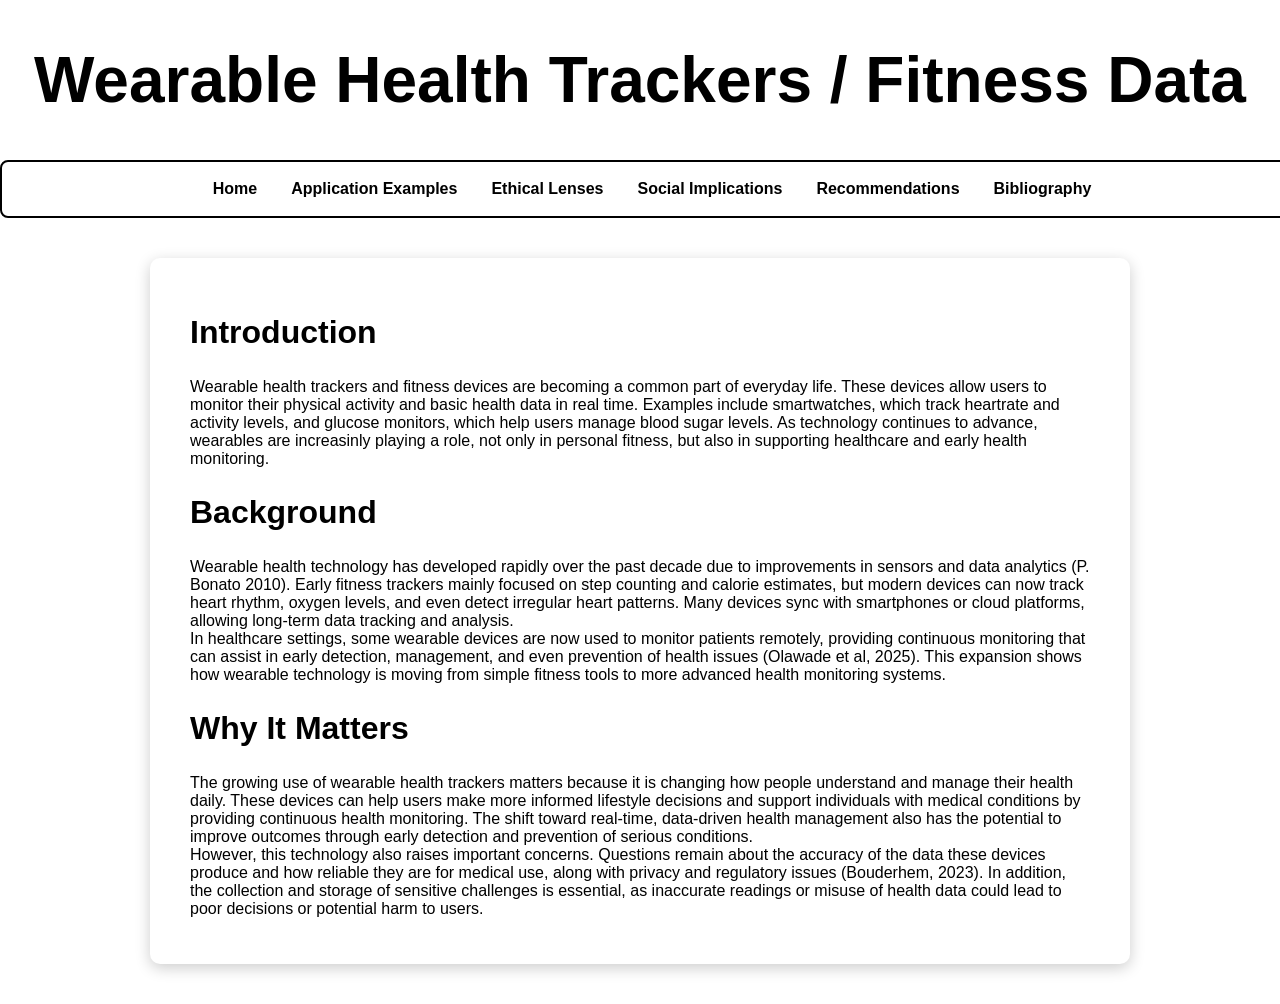
==== index.html @ 164eac93 "Update index.html" ====
<!DOCTYPE HTML>
<HTML>
  <head>
    <title>Home</title>
    <link rel="stylesheet" href="styles.css">
    <style>
      /* -- Background Image -- */
      body
      {
        margin: 0;
        font-family: Arial, Helvetica, sans-serif;
        background-image: url('images/Ai-Design-Background.jpg');
        background-size:cover;
        background-position: center;
        background-attachment: fixed;
      }

      /* -- Image -- */
      figure
      {
        text-align: center;
        margin: 30px auto;
      }

      figcaption
      {
        font-size: 0.9em;
        color: #555;
        margin-top: 6px;
        font-style: italic;
      }

      .ai-label
      {
        display: inline-block;
        background-color: #222;
        color: #fff;
        font-size: 0.8em;
        padding: 4px 10px;
        border-radius: 4px;
        margin-top: 4px;
      }

      img.withAttributes
      {
        display: block;
        margin: 20px auto;
        max-width:80%;
        height: auto;
        border-radius: 8px;
        box-shadow: 0 4px 10px rgba( 0, 0, 0, 0.1);
      }
      
    </style>
  </head>

  <body>
    <h1>
      Wearable Health Trackers / Fitness Data
    </h1>

    <nav>
      <a href="index.html"> Home </a>
      <a href="examples.html">Application Examples</a>
      <a href="ethics.html">Ethical Lenses</a>
      <a href="social.html">Social Implications</a>
      <a href="recco.html">Recommendations</a>
      <a href="biblio.html">Bibliography</a>
    </nav>

    <div class="block">
      <h2>
        Introduction
      </h2>
      <p>
        Wearable health trackers and fitness devices are becoming a common part of everyday life. These devices allow users to monitor their physical activity and basic health data in real 
        time. Examples include smartwatches, which track heartrate and activity levels, and glucose monitors, which help users manage blood sugar levels. As technology continues to advance, 
        wearables are increasinly playing a role, not only in personal fitness, but also in supporting healthcare and early health monitoring.
      </p>

      <h2>
        Background
      </h2>
      <p>
        Wearable health technology has developed rapidly over the past decade due to improvements in sensors and data analytics (P. Bonato 2010). Early fitness trackers mainly focused on step 
        counting and calorie estimates, but modern devices can now track heart rhythm, oxygen levels, and even detect irregular heart patterns. Many devices sync with smartphones or cloud 
        platforms, allowing long-term data tracking and analysis. <br>
        In healthcare settings, some wearable devices are now used to monitor patients remotely, providing continuous monitoring that can assist in early detection, management, and even 
        prevention of health issues (Olawade et al, 2025). This expansion shows how wearable technology is moving from simple fitness tools to more advanced health monitoring systems.
      </p>

      <h2>
        Why It Matters
      </h2>
      <p>
        The growing use of wearable health trackers matters because it is changing how people understand and manage their health daily. These devices can help users make more informed 
        lifestyle decisions and support individuals with medical conditions by providing continuous health monitoring. The shift toward real-time, data-driven health management also 
        has the potential to improve outcomes through early detection and prevention of serious conditions. <br>
        However, this technology also raises important concerns. Questions remain about the accuracy of the data these devices produce and how reliable they are for medical use, along with 
        privacy and regulatory issues (Bouderhem, 2023). In addition, the collection and storage of sensitive challenges is essential, as inaccurate readings or misuse of health data could 
        lead to poor decisions or potential harm to users.
      </p>
  </body>
</HTML>
---- styles.css ----
/* -- Main Content Block -- */
        .block
        {
          background-color: white;
          max-width: 900px;
          margin: 40px auto;
          padding: 30px 40px;
          border-radius: 10px;
          box-shadow: 0 4px 15px rgba( 0, 0, 0, 0.2);
        }
        
        /* -- Nav Bar -- */
        nav
        {
          display: flex;
          flex-wrap: wrap;
          justify-content: center;
          gap: 10px;
          background-color: white;
          border: 2px solid black;
          width: 100%;
          padding: 10px;
          margin-bottom: 25px;
          border-radius: 8px;
        }

        nav a
        {
          color: black;
          text-decoration: none;
          font-weight: bold;
          padding: 8px 12px;
          white-space: nowrap;
        }

        nav a:hover
        {
          text-decoration: underline;
        }
        
        /* -- Headings and Text Styling -- */
        h1
        {
          font-family: Arial, Helvetica, sans-serif;
          font-weight: bold;
          font-size: 4em;
          text-align: center;
          color: black;
        }
        h2
        {
          font-size: 2em;
          color: black;
        }
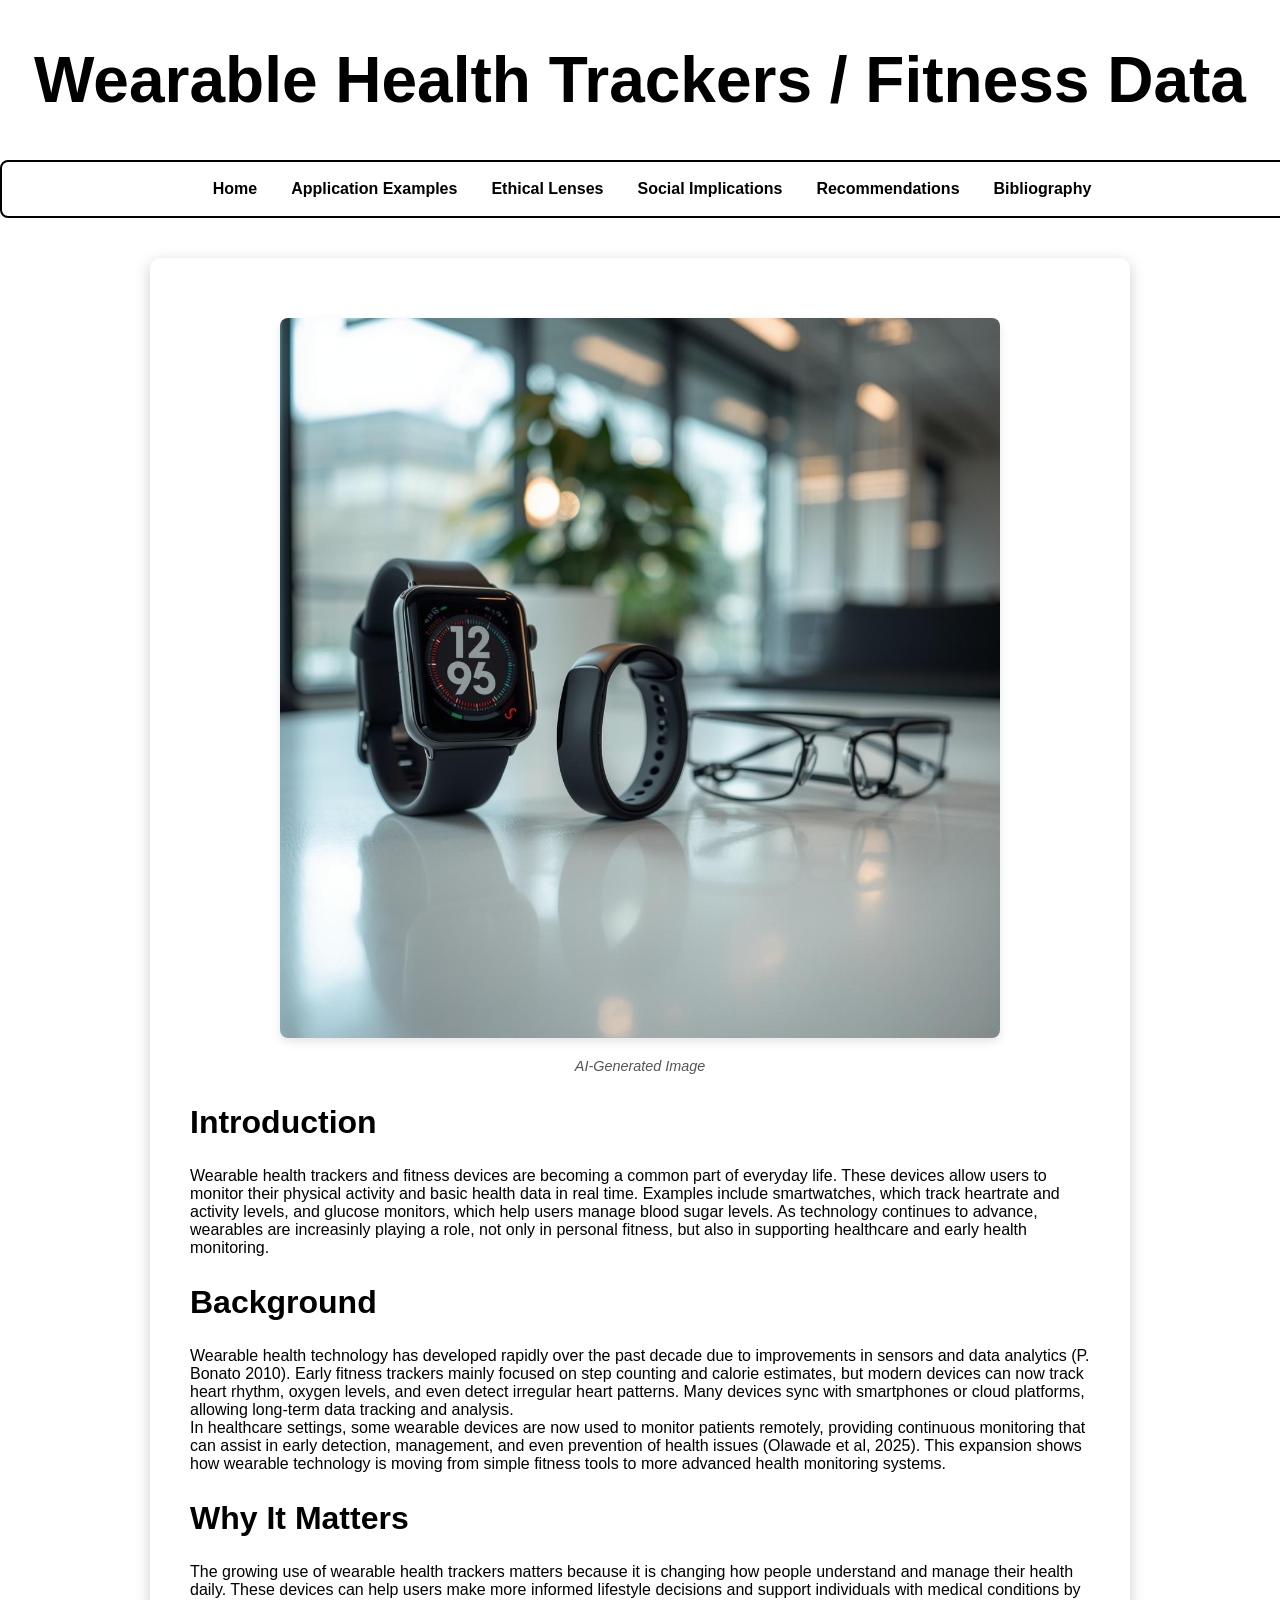
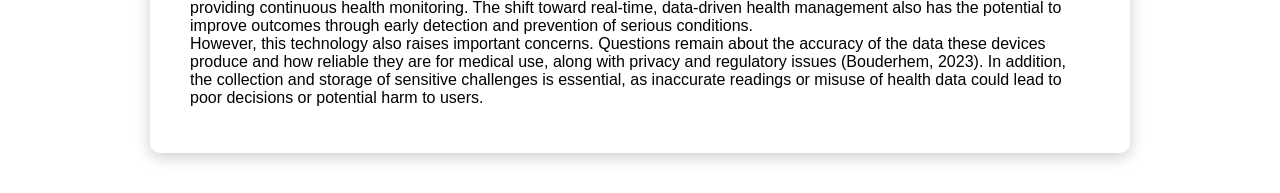
==== commit a8f696ad: "Update index.html" ====
--- a/index.html
+++ b/index.html
@@ -69,6 +69,13 @@
     </nav>
 
     <div class="block">
+      <figure>
+        <img class="withAttributes" src="Ai-Wearable-Tech.jpg" alt=Generated using CanvaAI, May 3, 2026">
+        <figcaption>
+          AI-Generated Image
+        </figcaption>
+      </figure>
+      
       <h2>
         Introduction
       </h2>
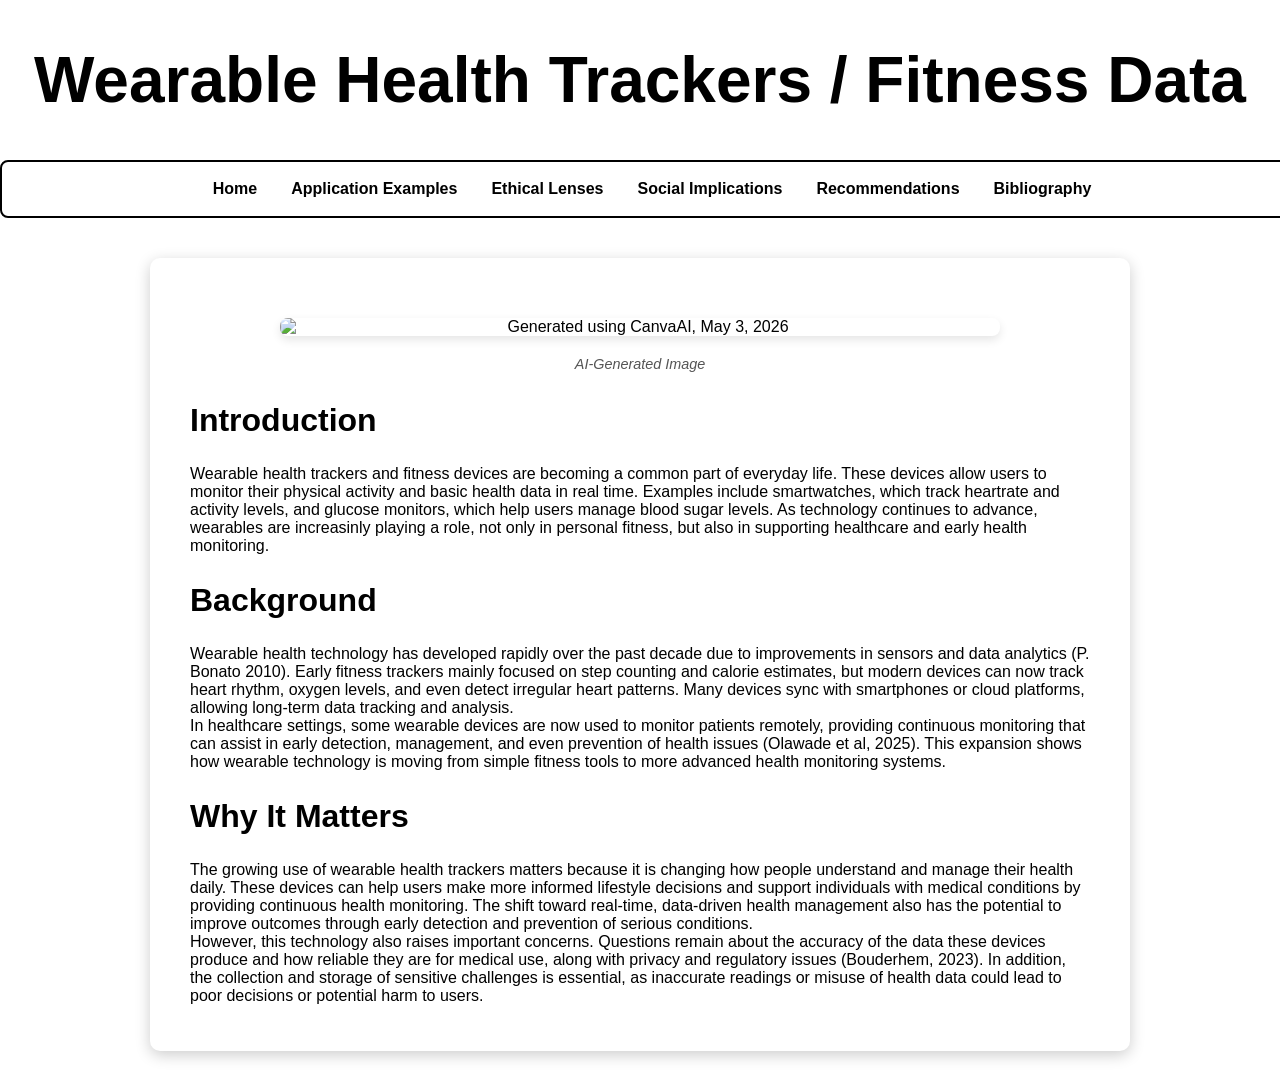
==== commit 4f5c7d5d: "Update index.html" ====
--- a/index.html
+++ b/index.html
@@ -70,7 +70,7 @@
 
     <div class="block">
       <figure>
-        <img class="withAttributes" src="Ai-Wearable-Tech.jpg" alt=Generated using CanvaAI, May 3, 2026">
+        <img class="withAttributes" src="image/Ai-Wearable-Tech.jpg" alt="Generated using CanvaAI, May 3, 2026">
         <figcaption>
           AI-Generated Image
         </figcaption>
@@ -107,5 +107,6 @@
         privacy and regulatory issues (Bouderhem, 2023). In addition, the collection and storage of sensitive challenges is essential, as inaccurate readings or misuse of health data could 
         lead to poor decisions or potential harm to users.
       </p>
+    </div>
   </body>
 </HTML>
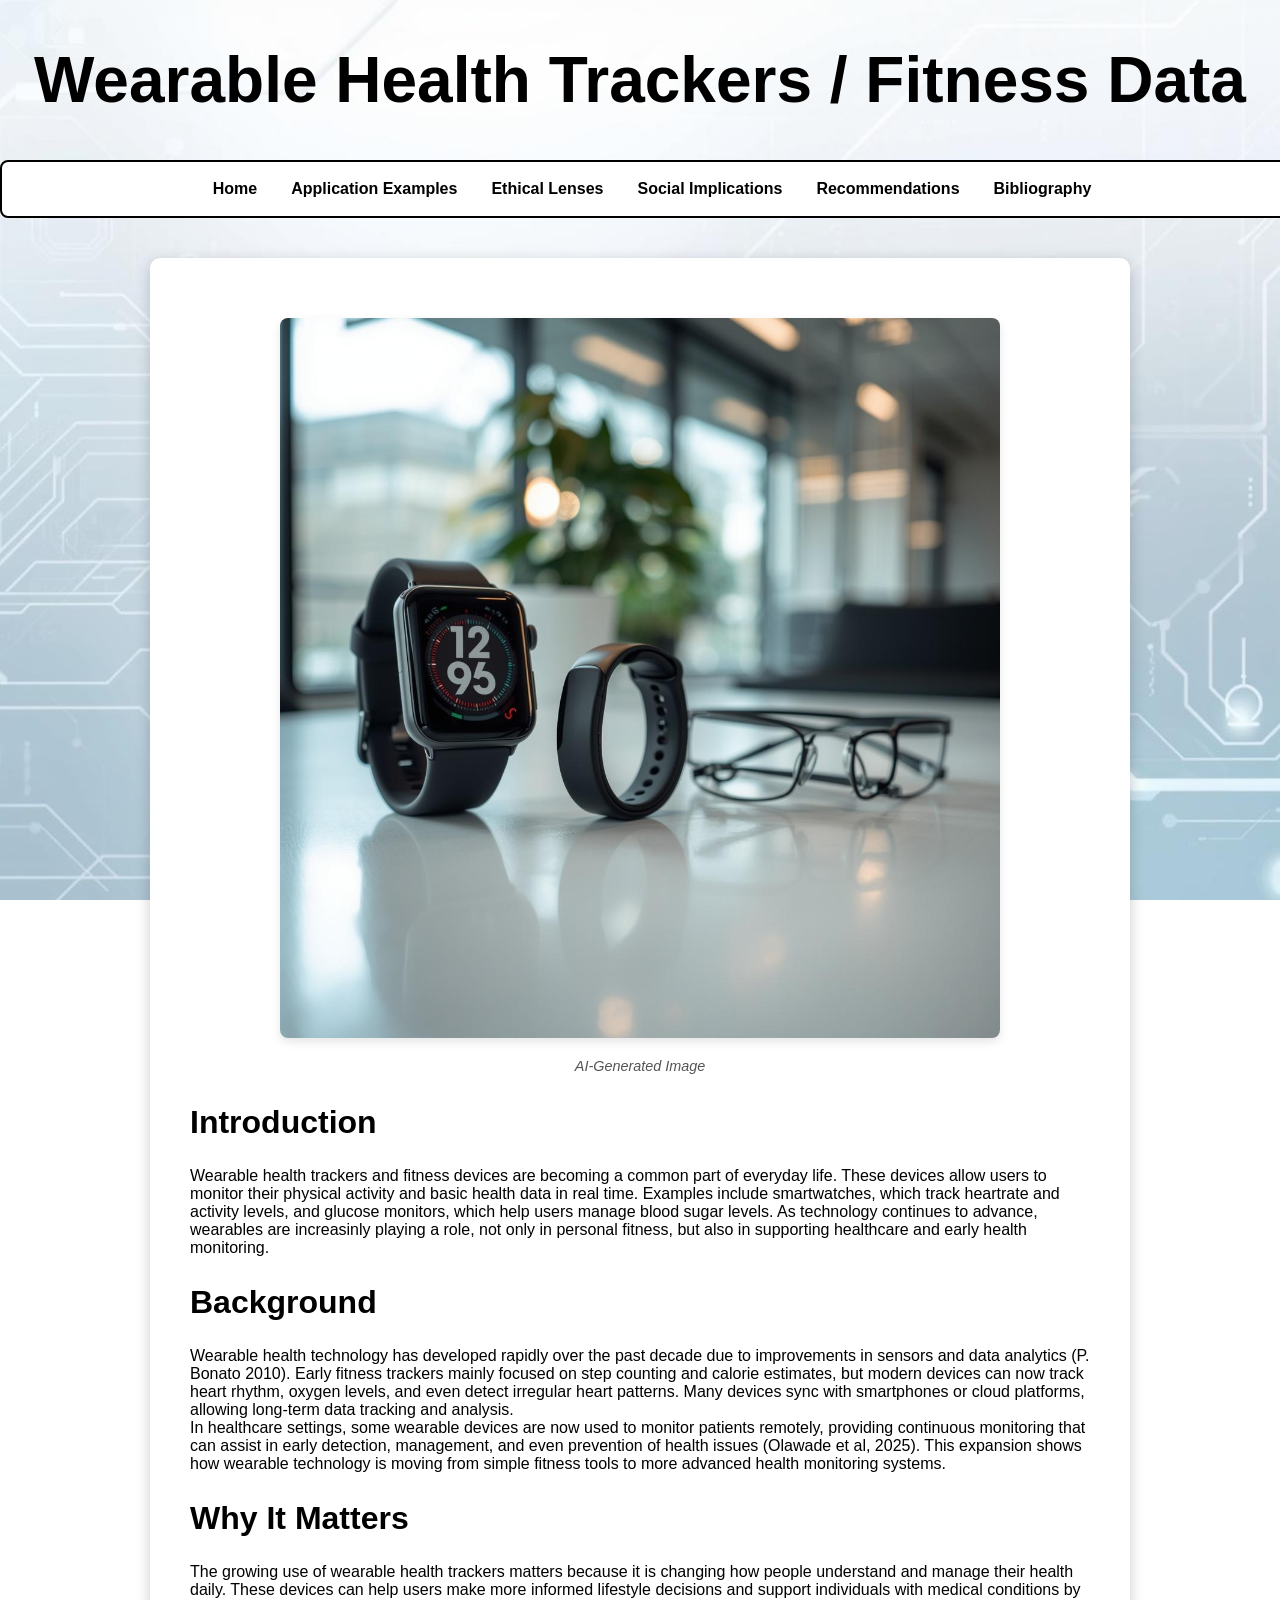
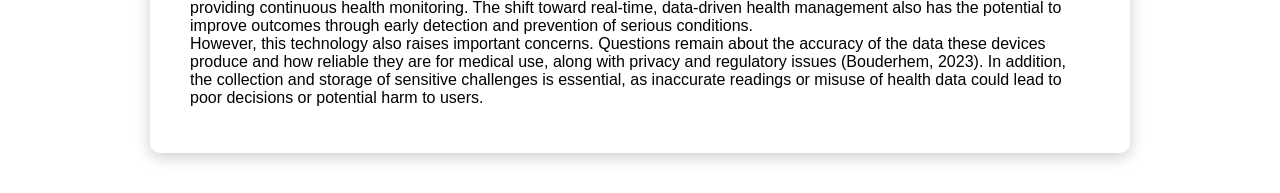
==== commit 5cbba18d: "Update index.html" ====
--- a/index.html
+++ b/index.html
@@ -9,7 +9,7 @@
       {
         margin: 0;
         font-family: Arial, Helvetica, sans-serif;
-        background-image: url('images/Ai-Design-Background.jpg');
+        background-image: url("Ai-Design-Background.jpg");
         background-size:cover;
         background-position: center;
         background-attachment: fixed;
@@ -61,16 +61,16 @@
 
     <nav>
       <a href="index.html"> Home </a>
-      <a href="examples.html">Application Examples</a>
-      <a href="ethics.html">Ethical Lenses</a>
-      <a href="social.html">Social Implications</a>
-      <a href="recco.html">Recommendations</a>
-      <a href="biblio.html">Bibliography</a>
+      <a href="examples.html"> Application Examples </a>
+      <a href="ethics.html"> Ethical Lenses </a>
+      <a href="social.html"> Social Implications </a>
+      <a href="recco.html"> Recommendations </a>
+      <a href="biblio.html"> Bibliography </a>
     </nav>
 
     <div class="block">
       <figure>
-        <img class="withAttributes" src="image/Ai-Wearable-Tech.jpg" alt="Generated using CanvaAI, May 3, 2026">
+        <img class="withAttributes" src="Ai-Wearable-Tech.jpg" alt="Generated using CanvaAI, May 3, 2026">
         <figcaption>
           AI-Generated Image
         </figcaption>
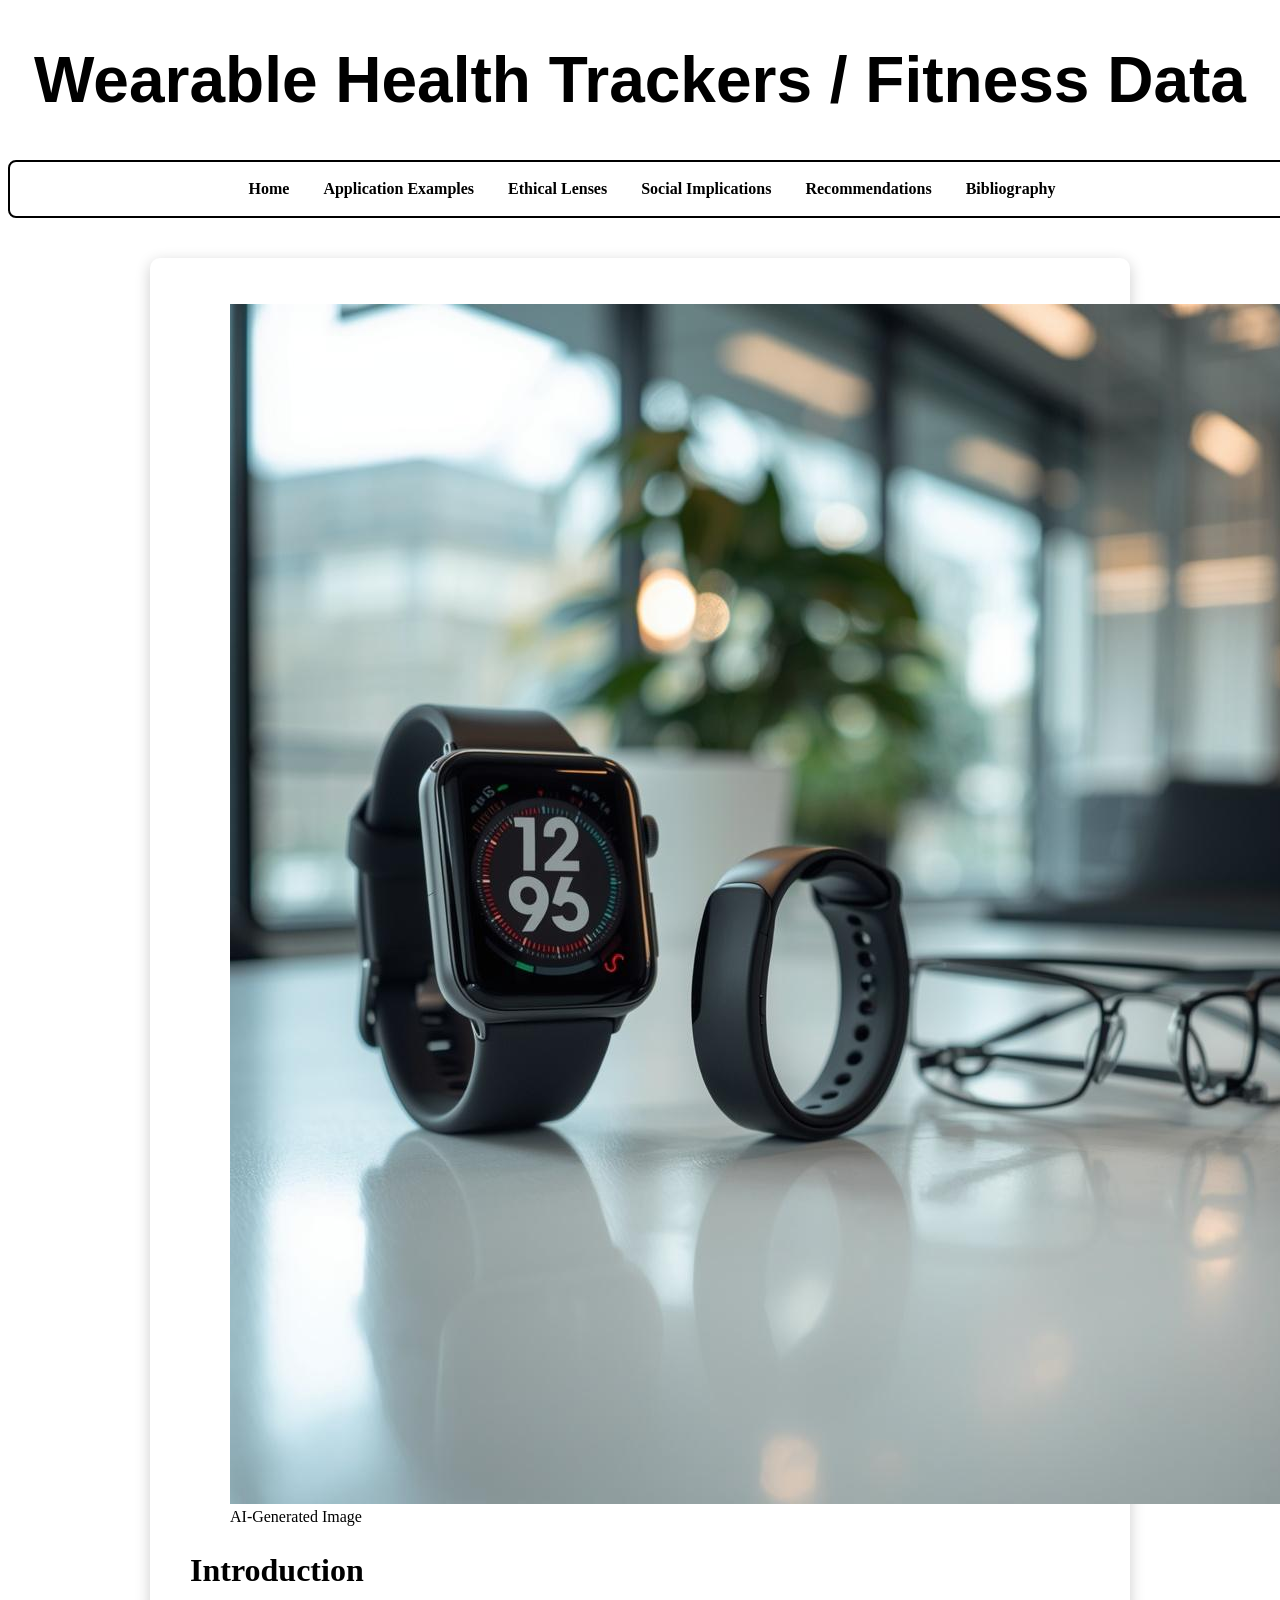
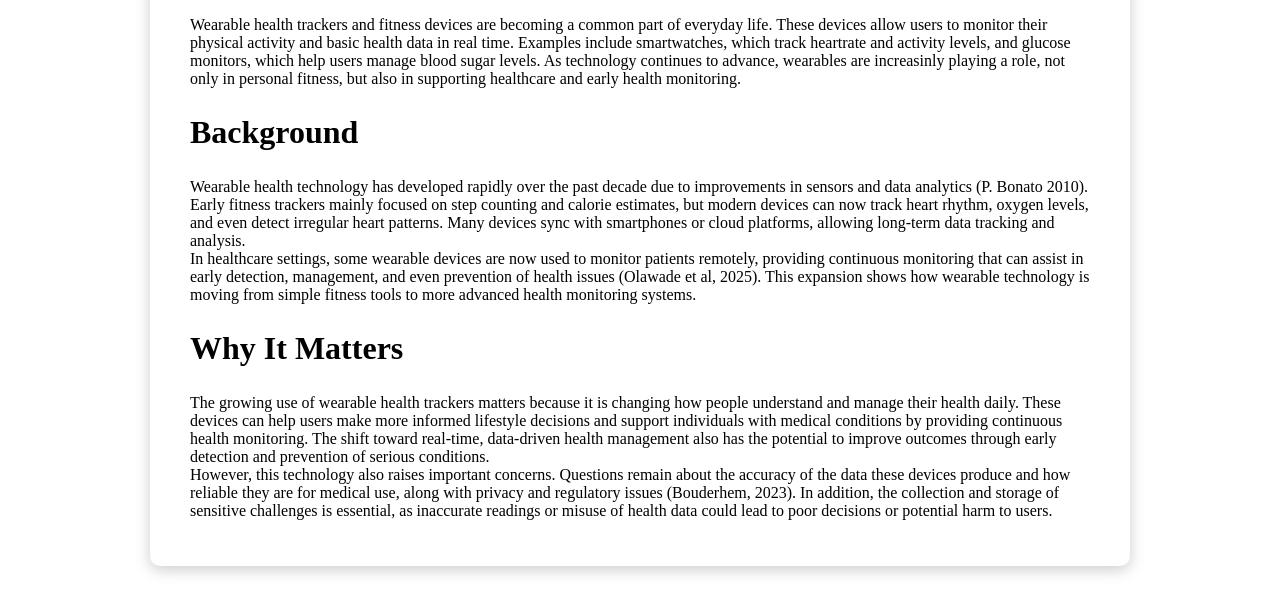
==== commit cadfc9dc: "Update index.html" ====
--- a/index.html
+++ b/index.html
@@ -3,55 +3,6 @@
   <head>
     <title>Home</title>
     <link rel="stylesheet" href="styles.css">
-    <style>
-      /* -- Background Image -- */
-      body
-      {
-        margin: 0;
-        font-family: Arial, Helvetica, sans-serif;
-        background-image: url("Ai-Design-Background.jpg");
-        background-size:cover;
-        background-position: center;
-        background-attachment: fixed;
-      }
-
-      /* -- Image -- */
-      figure
-      {
-        text-align: center;
-        margin: 30px auto;
-      }
-
-      figcaption
-      {
-        font-size: 0.9em;
-        color: #555;
-        margin-top: 6px;
-        font-style: italic;
-      }
-
-      .ai-label
-      {
-        display: inline-block;
-        background-color: #222;
-        color: #fff;
-        font-size: 0.8em;
-        padding: 4px 10px;
-        border-radius: 4px;
-        margin-top: 4px;
-      }
-
-      img.withAttributes
-      {
-        display: block;
-        margin: 20px auto;
-        max-width:80%;
-        height: auto;
-        border-radius: 8px;
-        box-shadow: 0 4px 10px rgba( 0, 0, 0, 0.1);
-      }
-      
-    </style>
   </head>
 
   <body>
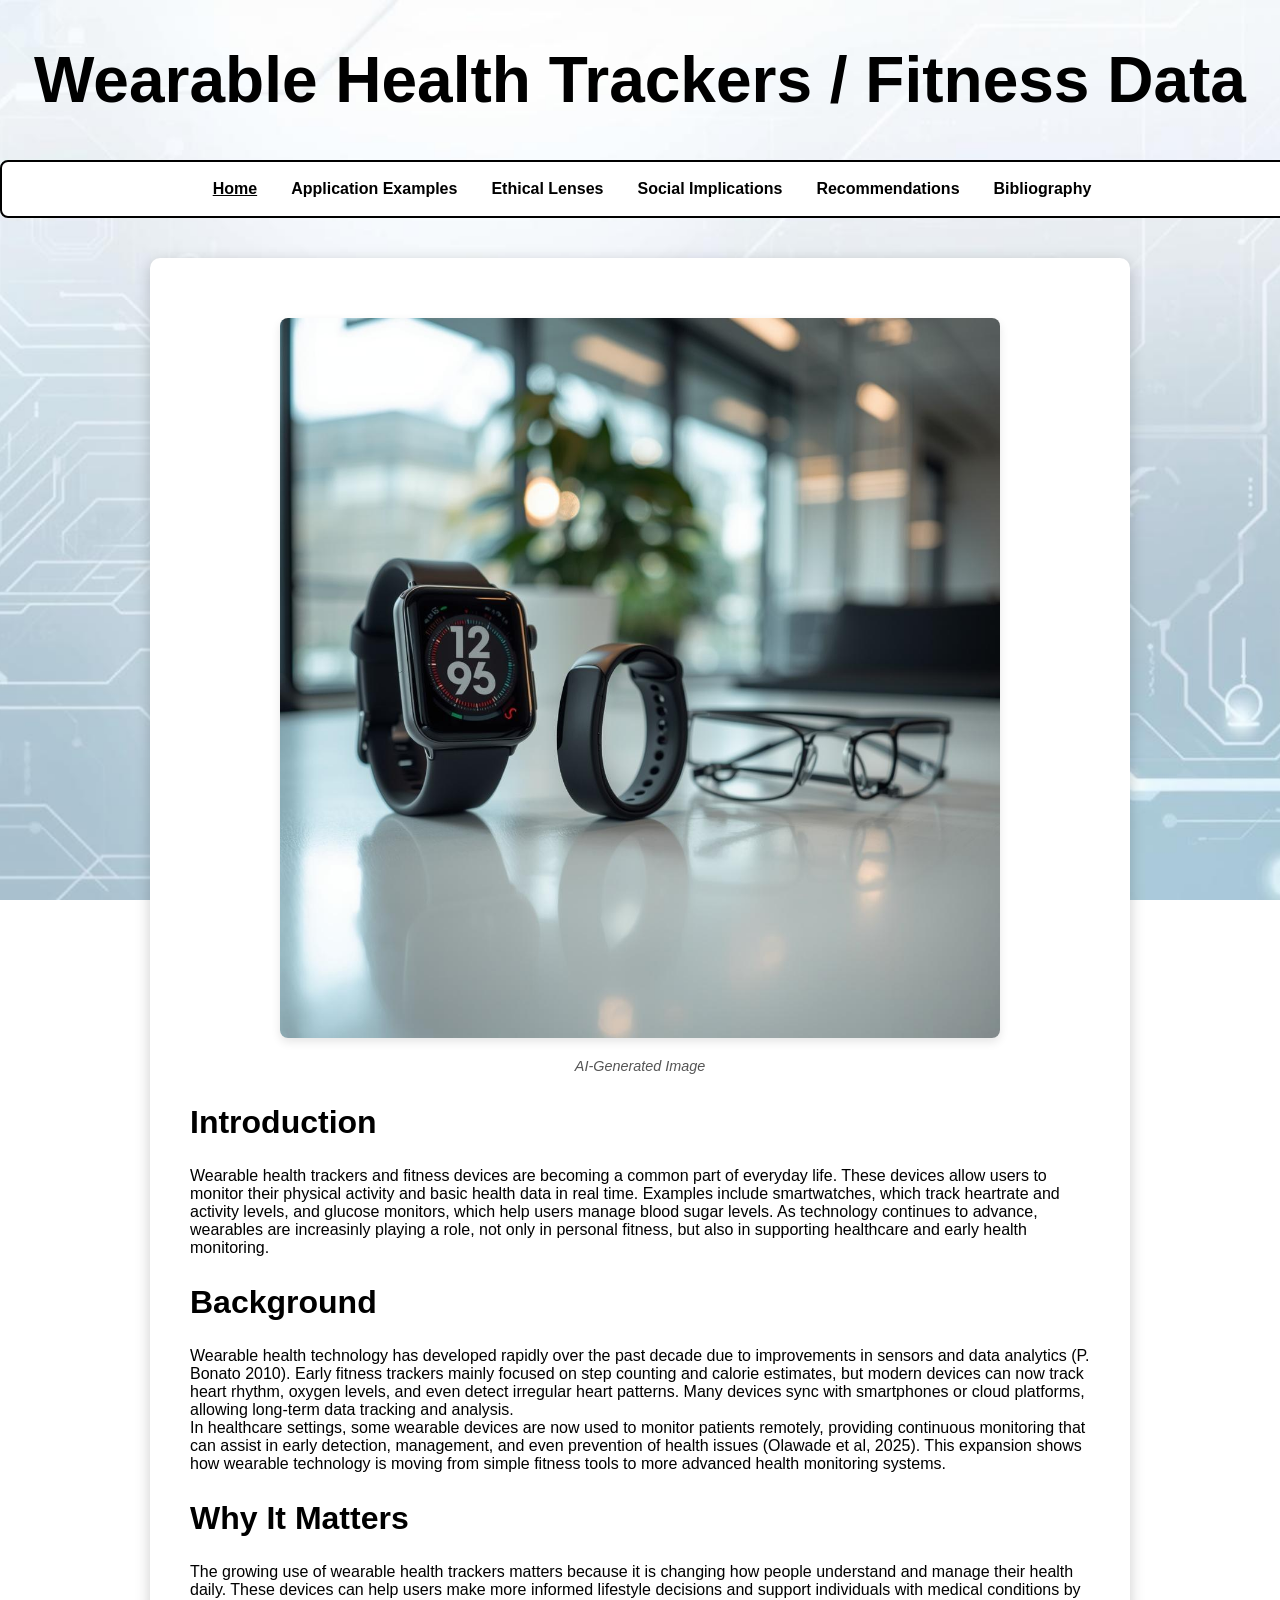
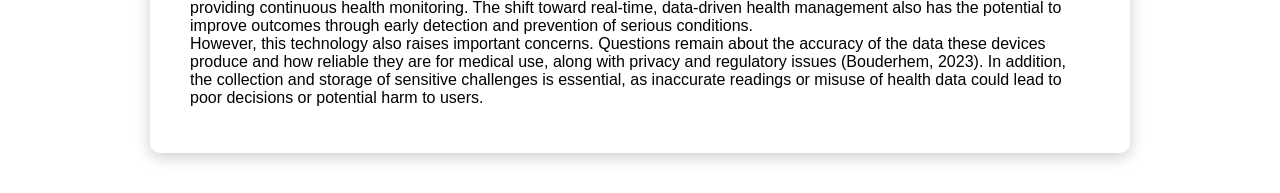
==== commit 195367a5: "Update index.html" ====
--- a/index.html
+++ b/index.html
@@ -11,7 +11,7 @@
     </h1>
 
     <nav>
-      <a href="index.html"> Home </a>
+      <a href="index.html" class="active"> Home </a>
       <a href="examples.html"> Application Examples </a>
       <a href="ethics.html"> Ethical Lenses </a>
       <a href="social.html"> Social Implications </a>
--- a/styles.css
+++ b/styles.css
@@ -1,3 +1,50 @@
+      /* -- Background Image -- */
+      body
+      {
+        margin: 0;
+        font-family: Arial, Helvetica, sans-serif;
+        background-image: url("Ai-Design-Background.jpg");
+        background-size:cover;
+        background-position: center;
+        background-attachment: fixed;
+      }
+
+      /* -- Image -- */
+      figure
+      {
+        text-align: center;
+        margin: 30px auto;
+      }
+
+      figcaption
+      {
+        font-size: 0.9em;
+        color: #555;
+        margin-top: 6px;
+        font-style: italic;
+      }
+
+      .ai-label
+      {
+        display: inline-block;
+        background-color: #222;
+        color: #fff;
+        font-size: 0.8em;
+        padding: 4px 10px;
+        border-radius: 4px;
+        margin-top: 4px;
+      }
+
+      img.withAttributes
+      {
+        display: block;
+        margin: 20px auto;
+        max-width:80%;
+        height: auto;
+        border-radius: 8px;
+        box-shadow: 0 4px 10px rgba( 0, 0, 0, 0.1);
+      }
+
         /* -- Main Content Block -- */
         .block
         {
@@ -37,6 +84,11 @@
         {
           text-decoration: underline;
         }
+
+        nav a.active
+        {
+          text-decoration: underline;
+        }
         
         /* -- Headings and Text Styling -- */
         h1
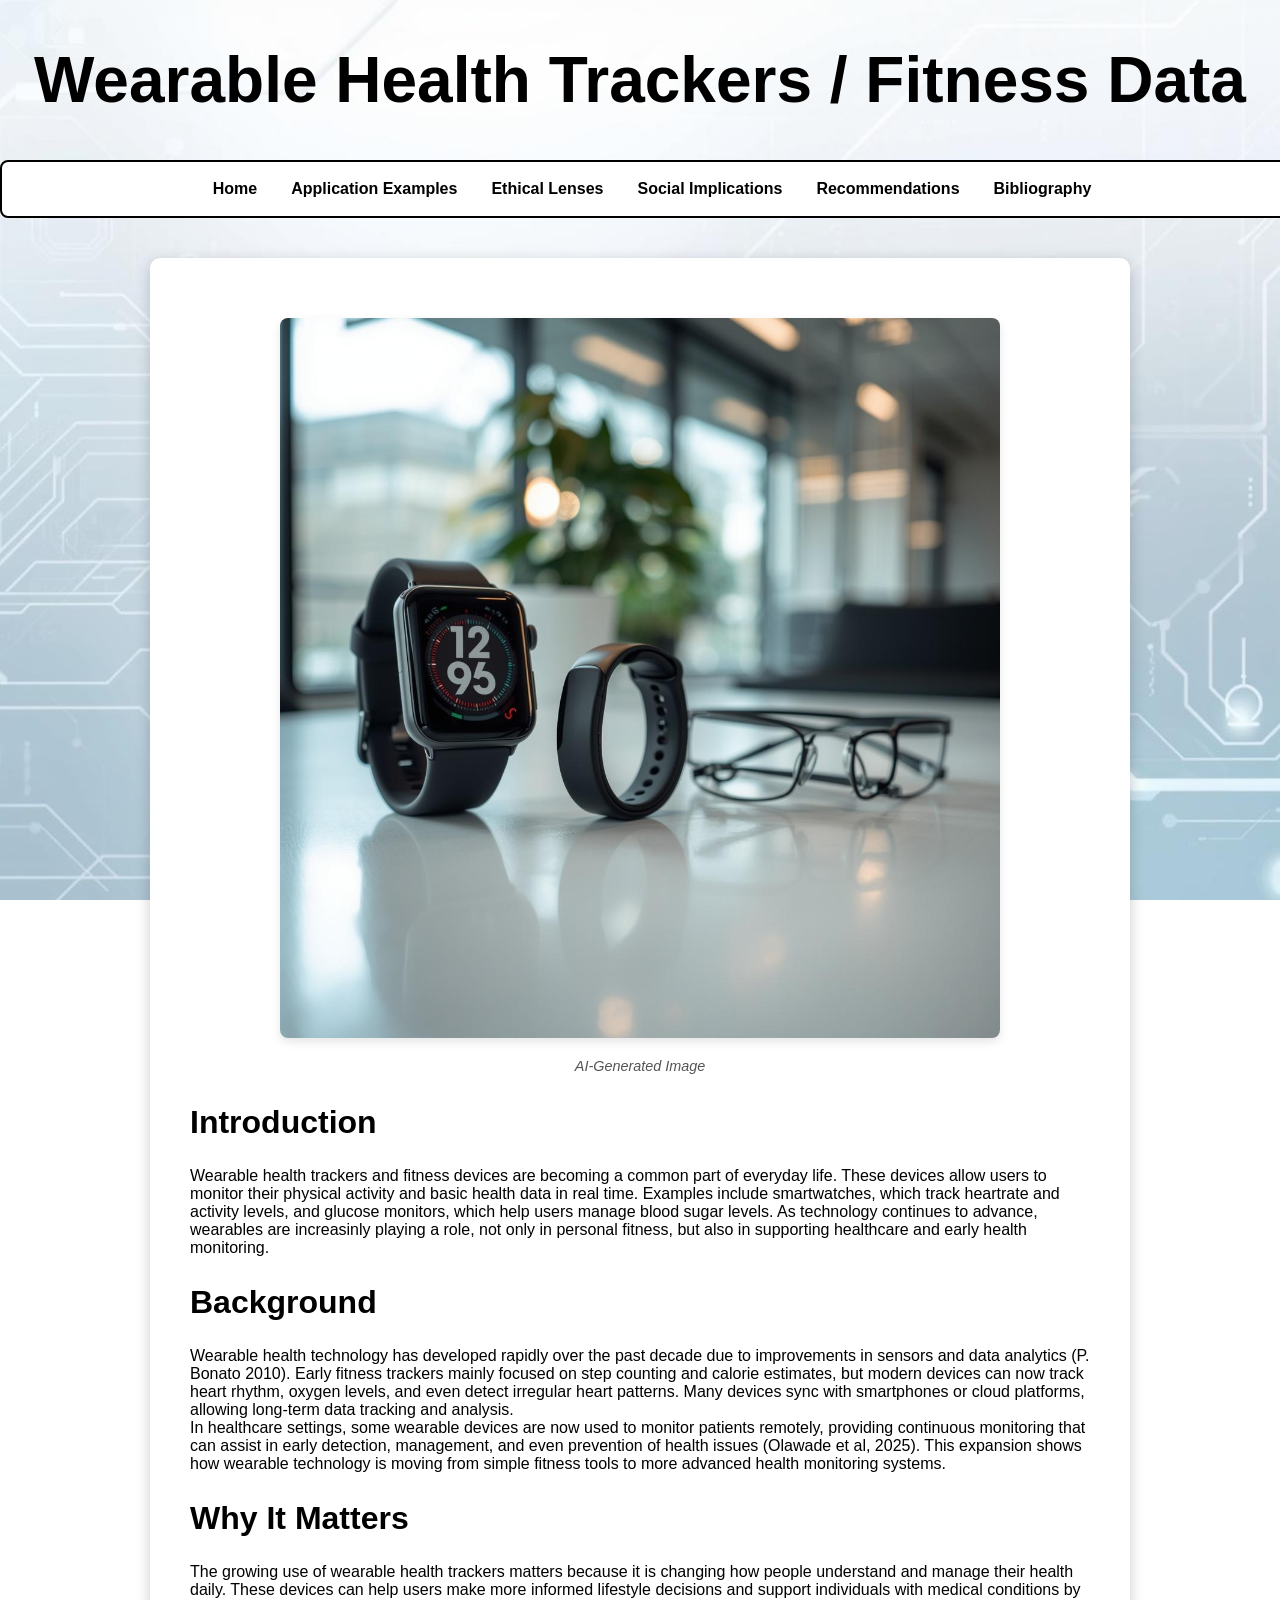
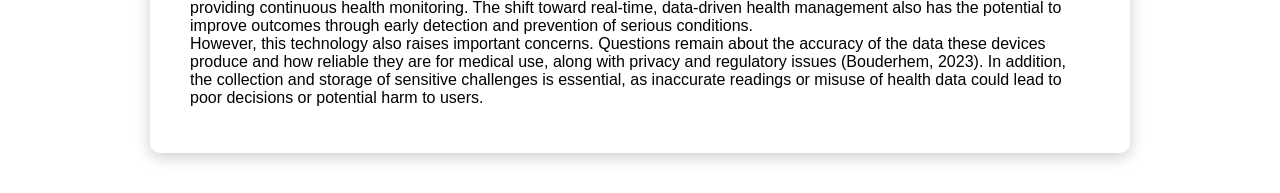
==== commit 67ae962a: "Update index.html" ====
--- a/index.html
+++ b/index.html
@@ -11,7 +11,7 @@
     </h1>
 
     <nav>
-      <a href="index.html" class="active"> Home </a>
+      <a href="index.html"> Home </a>
       <a href="examples.html"> Application Examples </a>
       <a href="ethics.html"> Ethical Lenses </a>
       <a href="social.html"> Social Implications </a>
--- a/styles.css
+++ b/styles.css
@@ -85,11 +85,7 @@
           text-decoration: underline;
         }
 
-        nav a.active
-        {
-          text-decoration: underline;
-        }
-        
+
         /* -- Headings and Text Styling -- */
         h1
         {
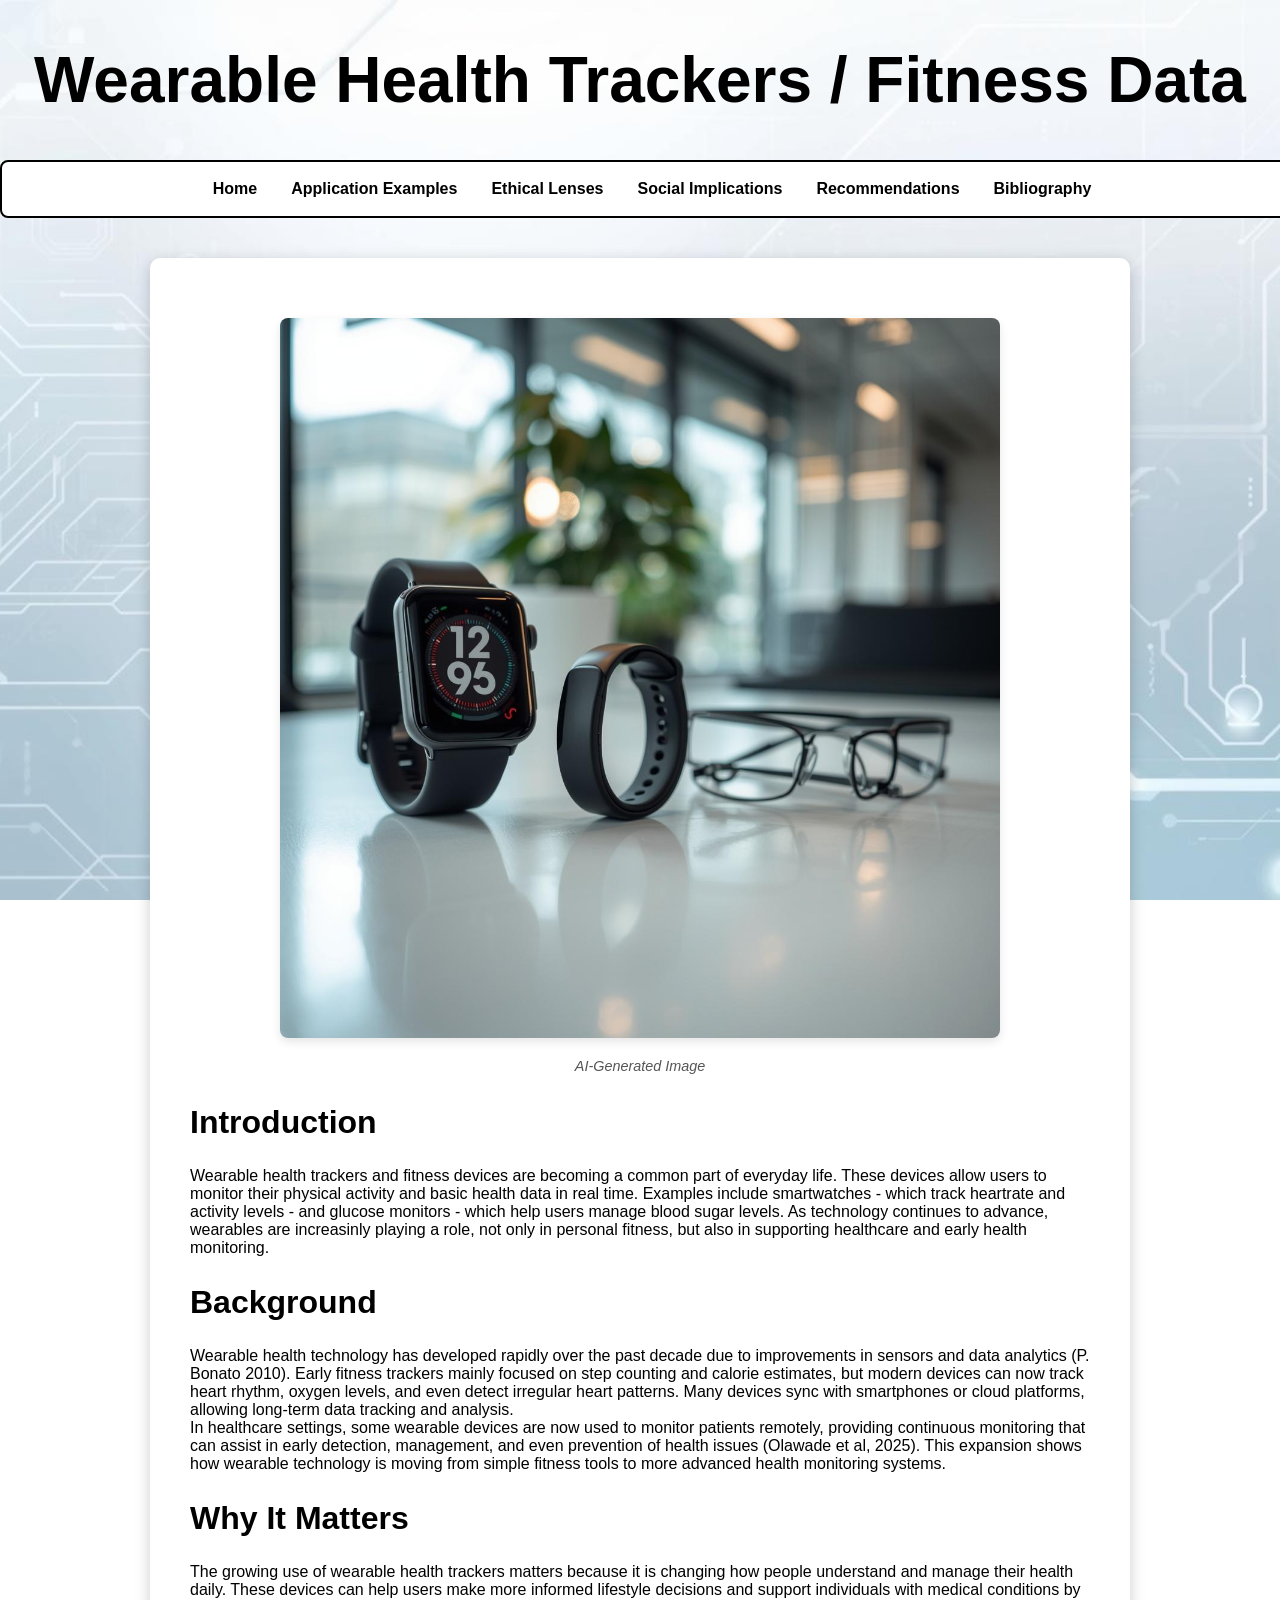
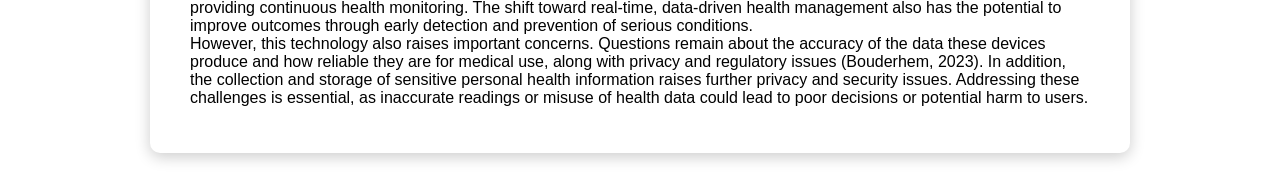
==== commit d44b61da: "Update index.html" ====
--- a/index.html
+++ b/index.html
@@ -32,7 +32,7 @@
       </h2>
       <p>
         Wearable health trackers and fitness devices are becoming a common part of everyday life. These devices allow users to monitor their physical activity and basic health data in real 
-        time. Examples include smartwatches, which track heartrate and activity levels, and glucose monitors, which help users manage blood sugar levels. As technology continues to advance, 
+        time. Examples include smartwatches - which track heartrate and activity levels - and glucose monitors - which help users manage blood sugar levels. As technology continues to advance, 
         wearables are increasinly playing a role, not only in personal fitness, but also in supporting healthcare and early health monitoring.
       </p>
 
@@ -55,7 +55,8 @@
         lifestyle decisions and support individuals with medical conditions by providing continuous health monitoring. The shift toward real-time, data-driven health management also 
         has the potential to improve outcomes through early detection and prevention of serious conditions. <br>
         However, this technology also raises important concerns. Questions remain about the accuracy of the data these devices produce and how reliable they are for medical use, along with 
-        privacy and regulatory issues (Bouderhem, 2023). In addition, the collection and storage of sensitive challenges is essential, as inaccurate readings or misuse of health data could 
+        privacy and regulatory issues (Bouderhem, 2023). In addition, the collection and storage of sensitive personal health information raises further privacy and security issues. 
+        Addressing these challenges is essential, as inaccurate readings or misuse of health data could 
         lead to poor decisions or potential harm to users.
       </p>
     </div>
